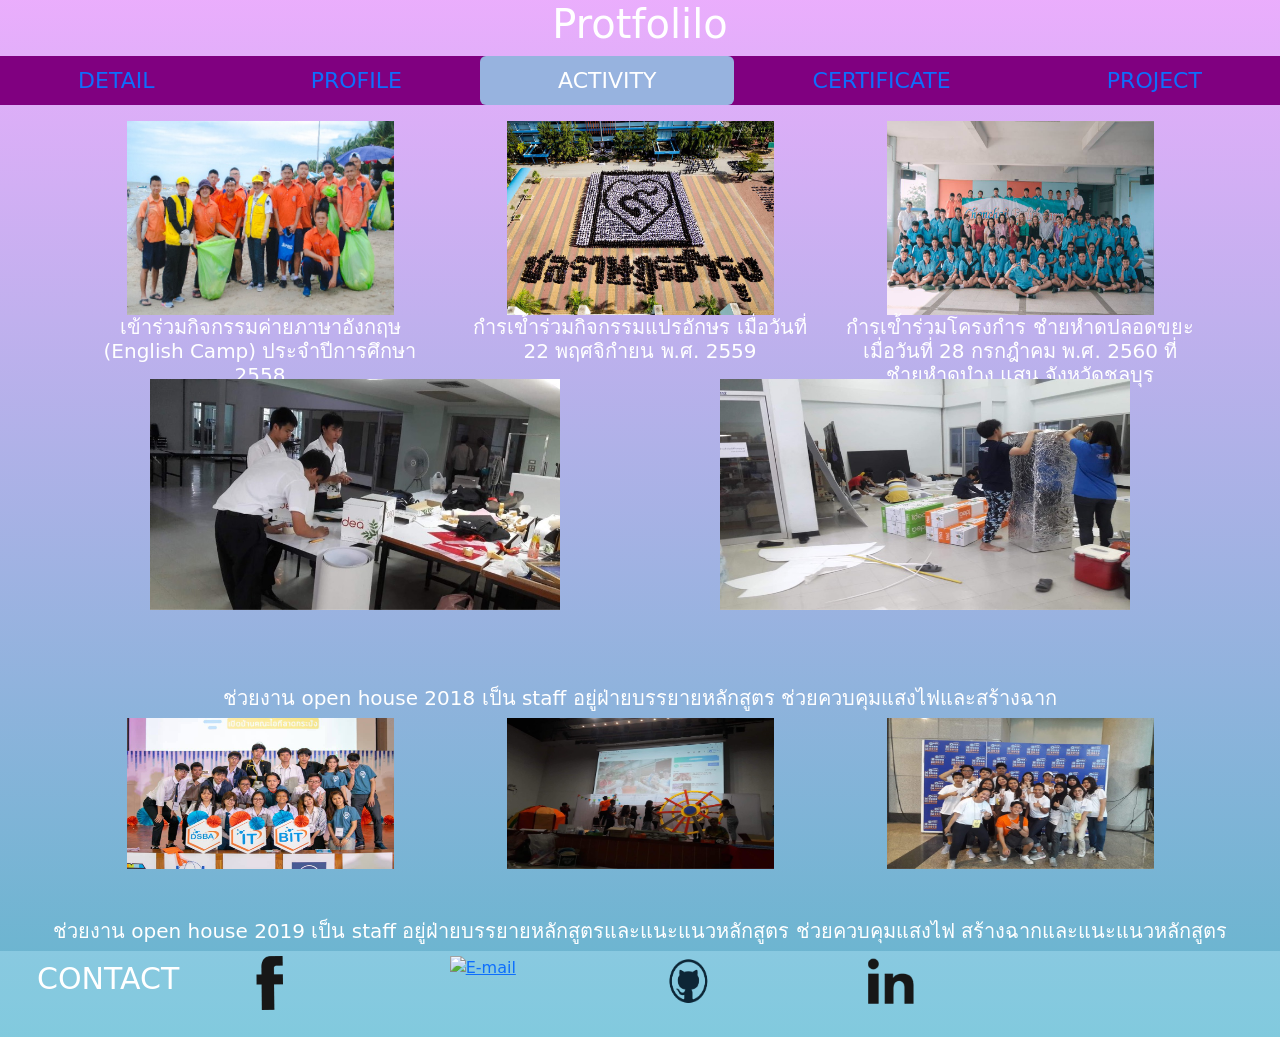
==== Activity.html @ a7619f94 "v1" ====
<!DOCTYPE html>
<html lang="en">

<head>
    <meta charset="UTF-8">
    <meta http-equiv="X-UA-Compatible" content="IE=edge">
    <meta name="viewport" content="width=device-width, initial-scale=1.0">
    <title>Document</title>
    <link href="https://cdn.jsdelivr.net/npm/bootstrap@5.0.0-beta3/dist/css/bootstrap.min.css" rel="stylesheet"
        integrity="sha384-eOJMYsd53ii+scO/bJGFsiCZc+5NDVN2yr8+0RDqr0Ql0h+rP48ckxlpbzKgwra6" crossorigin="anonymous">
    <script src="https://cdn.jsdelivr.net/npm/bootstrap@5.0.0-beta3/dist/js/bootstrap.bundle.min.js"
        integrity="sha384-JEW9xMcG8R+pH31jmWH6WWP0WintQrMb4s7ZOdauHnUtxwoG2vI5DkLtS3qm9Ekf"
        crossorigin="anonymous"></script>
    <style>
        body {
            background-color:puple;
            background-image: linear-gradient(rgba(194, 16, 248, 0.342), #0088ad9d);
            color: white;
        }

        .profile {
            width: 50%;
            display: block;
            margin: auto;
            padding: auto;
            width: 50%;
        }

        .contact {
            width: 5%;
        }

        #contact {
            font-size: 30px;
            text-align: left;
        }

        img {
            width: 75%;
            height: 75%;
        }

        h1 {
            text-align: center;
        }

        .col-xs-12.col-sm-6.col-lg-6 {
            text-align: left;
        }

        footer {
            background-color: #c0f1ff55;
            padding: 5px;
        }

        ul {
            width: 100%;
            list-style: none;
        }

        .img_foot {
            width: 60px;
            height: 60px;
        }

        .git {
            width: 65px;
            height: 50px;
        }

        .col-xs {
            text-align: left;
        }

        @media only screen and (min-width: 992px) {
            .col-lg-12 {
                text-align: center;
                width: 50%;
                margin: auto;
                padding: auto;
            }
        }

        .nav.nav-pills.flex-column.flex-sm-row {
            text-align: center;
            font-size: 22px;
            background-color: purple;

        }

        .flex-sm-fill.text-sm-center.nav-link.active {
            background-color: red;
        }

        .col-xs-1.col-sm-6.col-lg-6 {
            text-align: center;
        }

        .col-xs-1.col-sm-6.col-lg-4 {
            text-align: center;
        }
        .oph{
            text-align: center;
            font-size: 20px;
        }
        h6{
            font-size: 20px;
        }
        .flex-sm-fill.text-sm-center.nav-link.active {
            background-color:  #97b3df;

        }
    </style>
</head>

<body>
    <h1>Protfolilo</h1>



    <nav class="nav nav-pills flex-column flex-sm-row">
        <a class="flex-sm-fill text-sm-center nav-link" href="index.html">DETAIL</a>
        <a class="flex-sm-fill text-sm-center nav-link" href="Profile.html">PROFILE</a>
        <a class="flex-sm-fill text-sm-center nav-link active" href="Activity.html">ACTIVITY</a>
        <a class="flex-sm-fill text-sm-center nav-link" href="Certificates.html">CERTIFICATE</a>
        <a class="flex-sm-fill text-sm-center nav-link" href="Project.html">PROJECT</a>
    </nav>
    <p>










        <!-- แถวที่ 1  -->
    <div class="container">
        <div class="row">
            <div class="col-xs-1 col-sm-6 col-lg-4">
                <img src="img/save.jpg" alt="">
                <h6>เข้าร่วมกิจกรรมค่ายภาษาอังกฤษ (English Camp) ประจำปีการศึกษา 2558</h6>
            </div>
            <div class="col-xs-1 col-sm-6 col-lg-4">
                <img src="img/cru.JPG" alt="">
                <h6>กำรเข้ำร่วมกิจกรรมแปรอักษร เมื่อวันที่ 22 พฤศจิกำยน พ.ศ. 2559</h6>
            </div>
            <div class="col-xs-1 col-sm-6 col-lg-4">
                <img src="img/Eng.JPG" alt="">
                <h6> กำรเข้ำร่วมโครงกำร ชำยหำดปลอดขยะ เมื่อวันที่ 28 กรกฎำคม พ.ศ. 2560 ที่ ชำยหำดบำง
                    แสน จังหวัดชลบุร</h6>
            </div>
            <div class="col-xs-1 col-sm-6 col-lg-6">
                <img src="img/op2018_1.jpeg" alt="">
            </div>
            <div class="col-xs-1 col-sm-6 col-lg-6">
                <img src="img/op2018_2.jpeg" alt="">
            </div>

            <h6 class = "oph">ช่วยงาน open house 2018 เป็น staff อยู่ฝ่ายบรรยายหลักสูตร ช่วยควบคุมแสงไฟและสร้างฉาก</h6>
            <div class="col-xs-1 col-sm-6 col-lg-4">
                <img src="img/op2018_4.jpeg" alt="">
            </div>
            <div class="col-xs-1 col-sm-6 col-lg-4">
                <img src="img/op2019_1.jpeg" alt="">
            </div>
            <div class="col-xs-1 col-sm-6 col-lg-4">
                <img src="img/op2019_4.jpeg" alt="">
            </div>
        </div>
    </div>
    
    <h6 class = "oph">ช่วยงาน open house 2019 เป็น staff อยู่ฝ่ายบรรยายหลักสูตรและแนะแนวหลักสูตร ช่วยควบคุมแสงไฟ
        สร้างฉากและแนะแนวหลักสูตร</h6>









    <footer>
        <div class="flex-container">
            <ul class="row">
                <li class="col-xs col-sm-3 col-lg-2" id="contact">CONTACT</li>
                <li class="col-xs col-sm-3 col-lg-2"><a href="https://www.facebook.com/profile.php?id=100005911452430">
                        <img class="img_foot" src="img/fk.png" alt="Facebook"></a></li>
                <li class="col-xs col-sm-3 col-lg-2"><a href="mailto:boat-naruebes@outlook.com"><img class="img_foot"
                            src="img/Mail.png" alt="E-mail"></a>
                </li>
                <li class="col-xs col-sm-3 col-lg-2"><a href="https://github.com/boat-naruebes"><img class="git"
                            src="img/git.png" alt="Github"></a>
                </li>
                <li class="col-xs col-sm-3 col-lg-2"><a
                        href="https://www.linkedin.com/in/naruebes-lueangrungudom-4289a0210/"><img class="img_foot"
                            src="img/in.png" alt="Github"></a></li>


            </ul>
        </div>
    </footer>
</body>

</html>
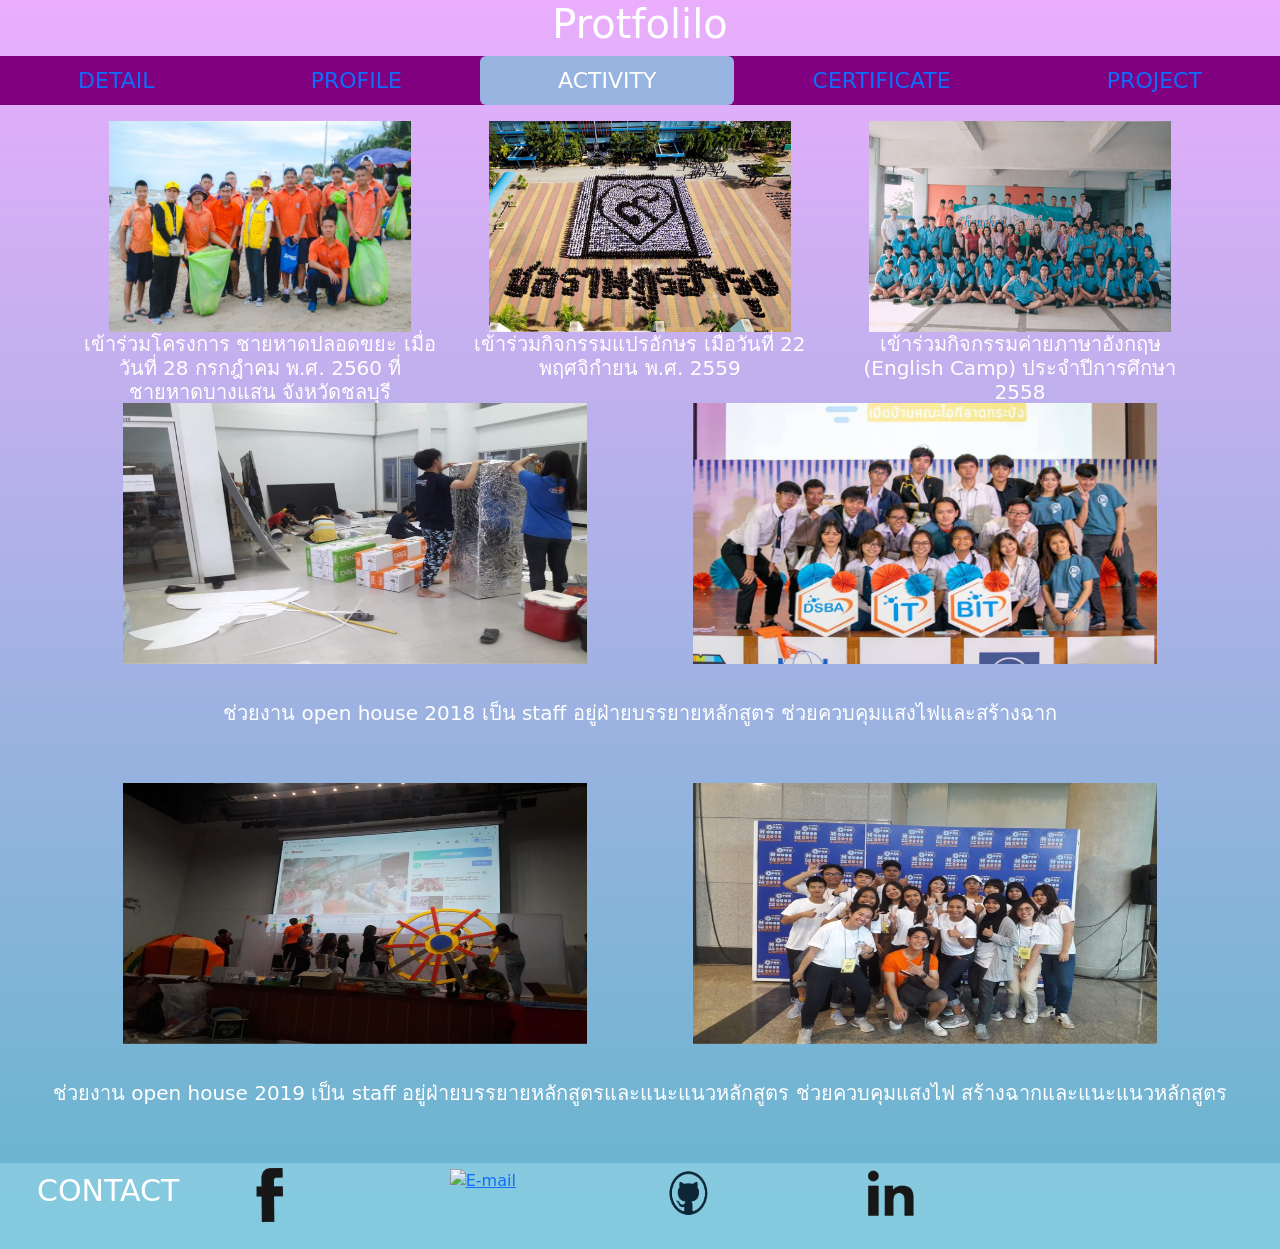
==== commit b69dab25: "v4" ====
--- a/Activity.html
+++ b/Activity.html
@@ -18,13 +18,6 @@
             color: white;
         }
 
-        .profile {
-            width: 50%;
-            display: block;
-            margin: auto;
-            padding: auto;
-            width: 50%;
-        }
 
         .contact {
             width: 5%;
@@ -36,17 +29,16 @@
         }
 
         img {
-            width: 75%;
+            width: 85%;
             height: 75%;
         }
 
+
         h1 {
             text-align: center;
         }
 
-        .col-xs-12.col-sm-6.col-lg-6 {
-            text-align: left;
-        }
+
 
         footer {
             background-color: #c0f1ff55;
@@ -68,18 +60,8 @@
             height: 50px;
         }
 
-        .col-xs {
-            text-align: left;
-        }
-
-        @media only screen and (min-width: 992px) {
-            .col-lg-12 {
-                text-align: center;
-                width: 50%;
-                margin: auto;
-                padding: auto;
-            }
-        }
+
+
 
         .nav.nav-pills.flex-column.flex-sm-row {
             text-align: center;
@@ -100,9 +82,12 @@
             text-align: center;
         }
         .oph{
+            position: relative;
+            bottom: 50px;
             text-align: center;
             font-size: 20px;
         }
+
         h6{
             font-size: 20px;
         }
@@ -110,6 +95,10 @@
             background-color:  #97b3df;
 
         }
+        .col-xs-1.col-sm-12.col-lg-4{
+            text-align: center;
+        }
+      
     </style>
 </head>
 
@@ -125,6 +114,8 @@
         <a class="flex-sm-fill text-sm-center nav-link" href="Certificates.html">CERTIFICATE</a>
         <a class="flex-sm-fill text-sm-center nav-link" href="Project.html">PROJECT</a>
     </nav>
+
+
     <p>
 
 
@@ -141,32 +132,30 @@
         <div class="row">
             <div class="col-xs-1 col-sm-6 col-lg-4">
                 <img src="img/save.jpg" alt="">
-                <h6>เข้าร่วมกิจกรรมค่ายภาษาอังกฤษ (English Camp) ประจำปีการศึกษา 2558</h6>
-            </div>
+                <h6>เข้าร่วมโครงการ ชายหาดปลอดขยะ เมื่อวันที่ 28 กรกฎำคม พ.ศ. 2560 ที่ ชายหาดบางแสน จังหวัดชลบุรี</h6>
+            </div>  
             <div class="col-xs-1 col-sm-6 col-lg-4">
                 <img src="img/cru.JPG" alt="">
-                <h6>กำรเข้ำร่วมกิจกรรมแปรอักษร เมื่อวันที่ 22 พฤศจิกำยน พ.ศ. 2559</h6>
-            </div>
-            <div class="col-xs-1 col-sm-6 col-lg-4">
-                <img src="img/Eng.JPG" alt="">
-                <h6> กำรเข้ำร่วมโครงกำร ชำยหำดปลอดขยะ เมื่อวันที่ 28 กรกฎำคม พ.ศ. 2560 ที่ ชำยหำดบำง
-                    แสน จังหวัดชลบุร</h6>
-            </div>
-            <div class="col-xs-1 col-sm-6 col-lg-6">
-                <img src="img/op2018_1.jpeg" alt="">
-            </div>
-            <div class="col-xs-1 col-sm-6 col-lg-6">
-                <img src="img/op2018_2.jpeg" alt="">
+                <h6>เข้าร่วมกิจกรรมแปรอักษร เมื่อวันที่ 22 พฤศจิกำยน พ.ศ. 2559</h6>
+            </div>
+            <div class="col-xs-1 col-sm-12 col-lg-4">
+                <img  src="img/Eng.JPG" alt="">
+                <h6>เข้าร่วมกิจกรรมค่ายภาษาอังกฤษ (English Camp) ประจำปีการศึกษา 2558 </h6>
+            </div>
+            <div class="col-xs-1 col-sm-6 col-lg-6">
+                <img  src="img/op2018_2.jpeg" alt="">
+            </div>
+            <div class="col-xs-1 col-sm-6 col-lg-6">
+                <img  src="img/op2018_4.jpeg" alt="">
             </div>
 
             <h6 class = "oph">ช่วยงาน open house 2018 เป็น staff อยู่ฝ่ายบรรยายหลักสูตร ช่วยควบคุมแสงไฟและสร้างฉาก</h6>
-            <div class="col-xs-1 col-sm-6 col-lg-4">
-                <img src="img/op2018_4.jpeg" alt="">
-            </div>
-            <div class="col-xs-1 col-sm-6 col-lg-4">
+
+            <div class="col-xs-1 col-sm-6 col-lg-6">
                 <img src="img/op2019_1.jpeg" alt="">
             </div>
-            <div class="col-xs-1 col-sm-6 col-lg-4">
+
+            <div class="col-xs-1 col-sm-6 col-lg-6">
                 <img src="img/op2019_4.jpeg" alt="">
             </div>
         </div>
@@ -203,6 +192,33 @@
             </ul>
         </div>
     </footer>
+    <script>
+
+
+window.addEventListener('scroll', () => {
+      document.body.style.setProperty('--scroll', window.pageYOffset
+        / (document.body.offsetHeight - window.innerHeight));
+    }, false);
+    let y= 0;
+    function myFunction(x) {
+      x.classList.toggle("change");
+      if(y % 2 == 0){
+        document.getElementById("header").style.left = "0px";
+        y++;
+        console.log(y);
+      }else{
+        document.getElementById("header").style.left = "-300px";
+        y++;
+        console.log(y);
+      }
+
+    }
+
+
+
+  
+
+    </script>
 </body>
 
 </html>
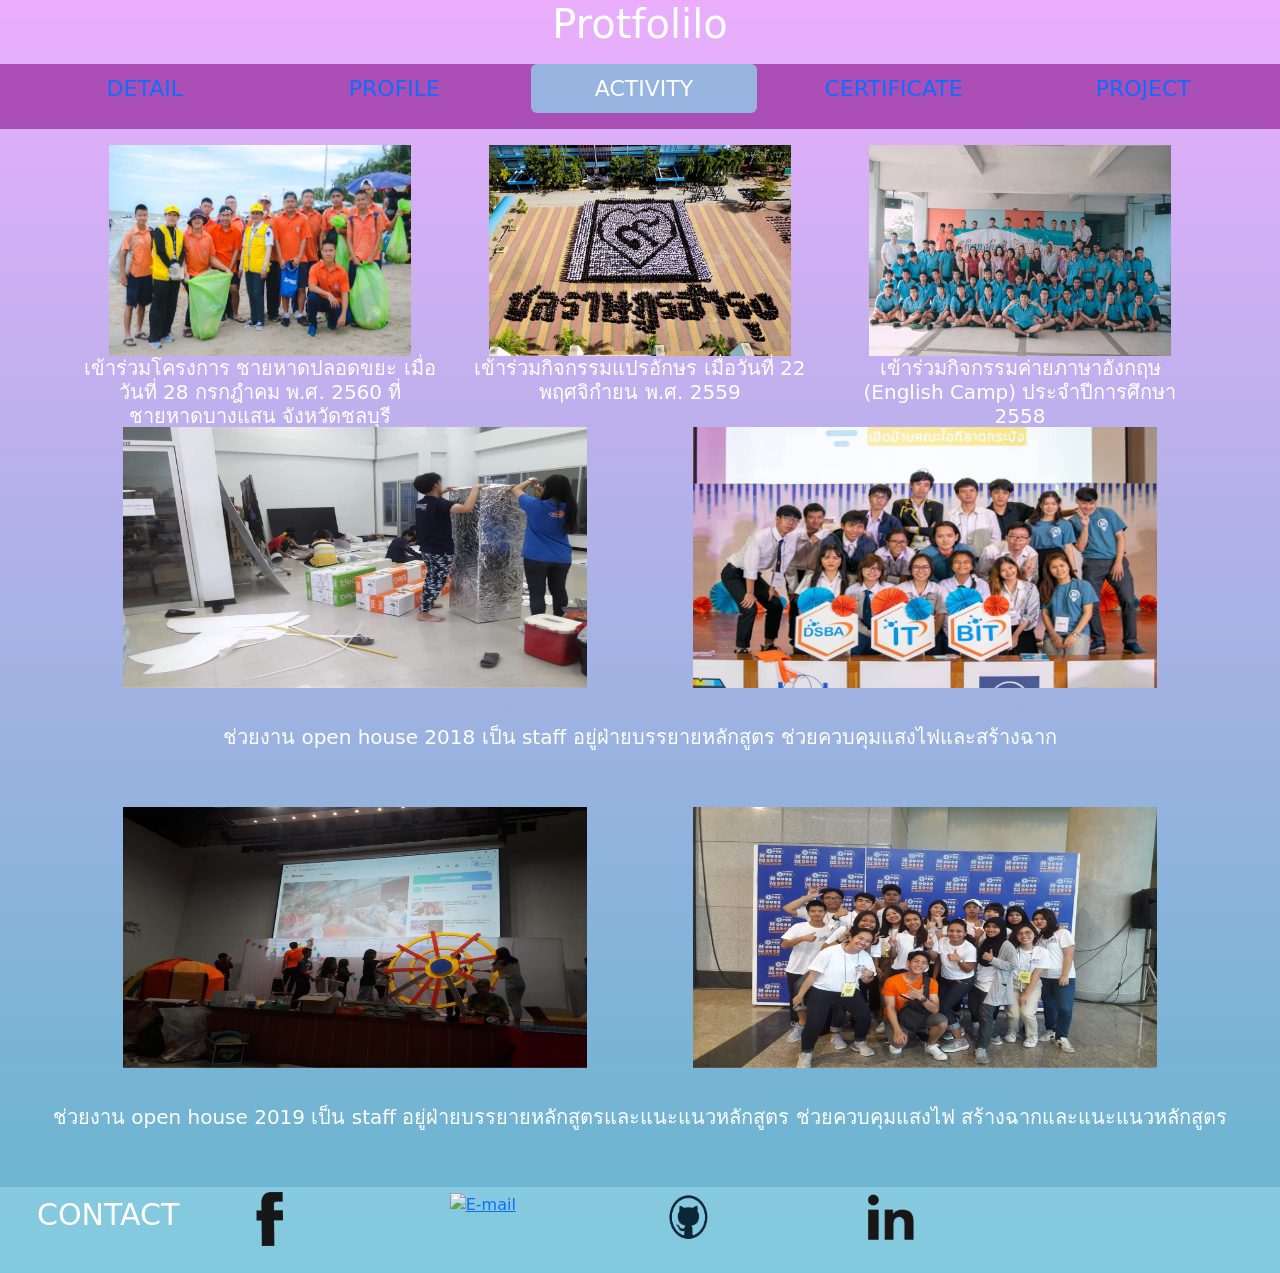
==== commit d264479a: "v5" ====
--- a/Activity.html
+++ b/Activity.html
@@ -13,7 +13,7 @@
         crossorigin="anonymous"></script>
     <style>
         body {
-            background-color:puple;
+            background-color: puple;
             background-image: linear-gradient(rgba(194, 16, 248, 0.342), #0088ad9d);
             color: white;
         }
@@ -48,6 +48,7 @@
         ul {
             width: 100%;
             list-style: none;
+
         }
 
         .img_foot {
@@ -60,13 +61,10 @@
             height: 50px;
         }
 
-
-
-
         .nav.nav-pills.flex-column.flex-sm-row {
             text-align: center;
             font-size: 22px;
-            background-color: purple;
+            background-color: rgba(128, 0, 128, 0.548);
 
         }
 
@@ -81,75 +79,91 @@
         .col-xs-1.col-sm-6.col-lg-4 {
             text-align: center;
         }
-        .oph{
+
+        .oph {
             position: relative;
             bottom: 50px;
             text-align: center;
             font-size: 20px;
         }
 
-        h6{
+        h6 {
             font-size: 20px;
         }
+
         .flex-sm-fill.text-sm-center.nav-link.active {
-            background-color:  #97b3df;
-
-        }
-        .col-xs-1.col-sm-12.col-lg-4{
-            text-align: center;
-        }
-      
+            background-color: #97b3df;
+
+        }
+
+        .col-xs-1.col-sm-12.col-lg-4 {
+            text-align: center;
+        }
+
+        .toggleNav {
+            display: none;
+        }
+
+        @media all and (max-width:992px) {
+            .flex-nav ul.open {
+                display: flex;
+            }
+
+            .flex-nav ul {
+                display: none;
+            }
+
+            .flex-nav ul li {
+                width: 100%;
+            }
+
+            .toggleNav {
+                display: block;
+                margin: auto;
+                padding: auto;
+            }
+        }
     </style>
 </head>
-
 <body>
-    <h1>Protfolilo</h1>
-
-
-
-    <nav class="nav nav-pills flex-column flex-sm-row">
-        <a class="flex-sm-fill text-sm-center nav-link" href="index.html">DETAIL</a>
-        <a class="flex-sm-fill text-sm-center nav-link" href="Profile.html">PROFILE</a>
-        <a class="flex-sm-fill text-sm-center nav-link active" href="Activity.html">ACTIVITY</a>
-        <a class="flex-sm-fill text-sm-center nav-link" href="Certificates.html">CERTIFICATE</a>
-        <a class="flex-sm-fill text-sm-center nav-link" href="Project.html">PROJECT</a>
+    <h1>Protfolilo</h1><p>
+
+    <nav class="nav nav-pills flex-column flex-sm-row flex-nav">
+        <a href="#" class="toggleNav">Menu</a>
+        <ul class="row">
+            <li class=" col-lg"><a class="flex-sm-fill text-sm-center nav-link" href="index.html">DETAIL</a></li>
+            <li class="  col-lg"><a class="flex-sm-fill text-sm-center nav-link" href="Profile.html">PROFILE</a></li>
+            <li class="  col-lg"><a class="flex-sm-fill text-sm-center nav-link active"
+                    href="Activity.html">ACTIVITY</a></li>
+            <li class=" col-lg"><a class="flex-sm-fill text-sm-center nav-link" href="Certificates.html">CERTIFICATE</a>
+            </li>
+            <li class=" col-lg"><a class="flex-sm-fill text-sm-center nav-link" href="Project.html">PROJECT</a></li>
+        </ul>
     </nav>
-
-
     <p>
 
-
-
-
-
-
-
-
-
-
-        <!-- แถวที่ 1  -->
     <div class="container">
         <div class="row">
             <div class="col-xs-1 col-sm-6 col-lg-4">
                 <img src="img/save.jpg" alt="">
                 <h6>เข้าร่วมโครงการ ชายหาดปลอดขยะ เมื่อวันที่ 28 กรกฎำคม พ.ศ. 2560 ที่ ชายหาดบางแสน จังหวัดชลบุรี</h6>
-            </div>  
+            </div>
             <div class="col-xs-1 col-sm-6 col-lg-4">
                 <img src="img/cru.JPG" alt="">
                 <h6>เข้าร่วมกิจกรรมแปรอักษร เมื่อวันที่ 22 พฤศจิกำยน พ.ศ. 2559</h6>
             </div>
             <div class="col-xs-1 col-sm-12 col-lg-4">
-                <img  src="img/Eng.JPG" alt="">
+                <img src="img/Eng.JPG" alt="">
                 <h6>เข้าร่วมกิจกรรมค่ายภาษาอังกฤษ (English Camp) ประจำปีการศึกษา 2558 </h6>
             </div>
             <div class="col-xs-1 col-sm-6 col-lg-6">
-                <img  src="img/op2018_2.jpeg" alt="">
-            </div>
-            <div class="col-xs-1 col-sm-6 col-lg-6">
-                <img  src="img/op2018_4.jpeg" alt="">
-            </div>
-
-            <h6 class = "oph">ช่วยงาน open house 2018 เป็น staff อยู่ฝ่ายบรรยายหลักสูตร ช่วยควบคุมแสงไฟและสร้างฉาก</h6>
+                <img src="img/op2018_2.jpeg" alt="">
+            </div>
+            <div class="col-xs-1 col-sm-6 col-lg-6">
+                <img src="img/op2018_4.jpeg" alt="">
+            </div>
+
+            <h6 class="oph">ช่วยงาน open house 2018 เป็น staff อยู่ฝ่ายบรรยายหลักสูตร ช่วยควบคุมแสงไฟและสร้างฉาก</h6>
 
             <div class="col-xs-1 col-sm-6 col-lg-6">
                 <img src="img/op2019_1.jpeg" alt="">
@@ -160,18 +174,10 @@
             </div>
         </div>
     </div>
-    
-    <h6 class = "oph">ช่วยงาน open house 2019 เป็น staff อยู่ฝ่ายบรรยายหลักสูตรและแนะแนวหลักสูตร ช่วยควบคุมแสงไฟ
+
+    <h6 class="oph">ช่วยงาน open house 2019 เป็น staff อยู่ฝ่ายบรรยายหลักสูตรและแนะแนวหลักสูตร ช่วยควบคุมแสงไฟ
         สร้างฉากและแนะแนวหลักสูตร</h6>
-
-
-
-
-
-
-
-
-
+        
     <footer>
         <div class="flex-container">
             <ul class="row">
@@ -192,33 +198,24 @@
             </ul>
         </div>
     </footer>
+
+
+
+    <script src="https://ajax.googleapis.com/ajax/libs/jquery/1.11.2/jquery.min.js"></script>
     <script>
 
-
-window.addEventListener('scroll', () => {
-      document.body.style.setProperty('--scroll', window.pageYOffset
-        / (document.body.offsetHeight - window.innerHeight));
-    }, false);
-    let y= 0;
-    function myFunction(x) {
-      x.classList.toggle("change");
-      if(y % 2 == 0){
-        document.getElementById("header").style.left = "0px";
-        y++;
-        console.log(y);
-      }else{
-        document.getElementById("header").style.left = "-300px";
-        y++;
-        console.log(y);
-      }
-
-    }
-
-
-
-  
+        $(function () {
+            $('.toggleNav').on('click', function () {
+                $('.flex-nav ul').toggleClass('open');
+            });
+        });
 
     </script>
+
+
+
+
+
 </body>
 
 </html>
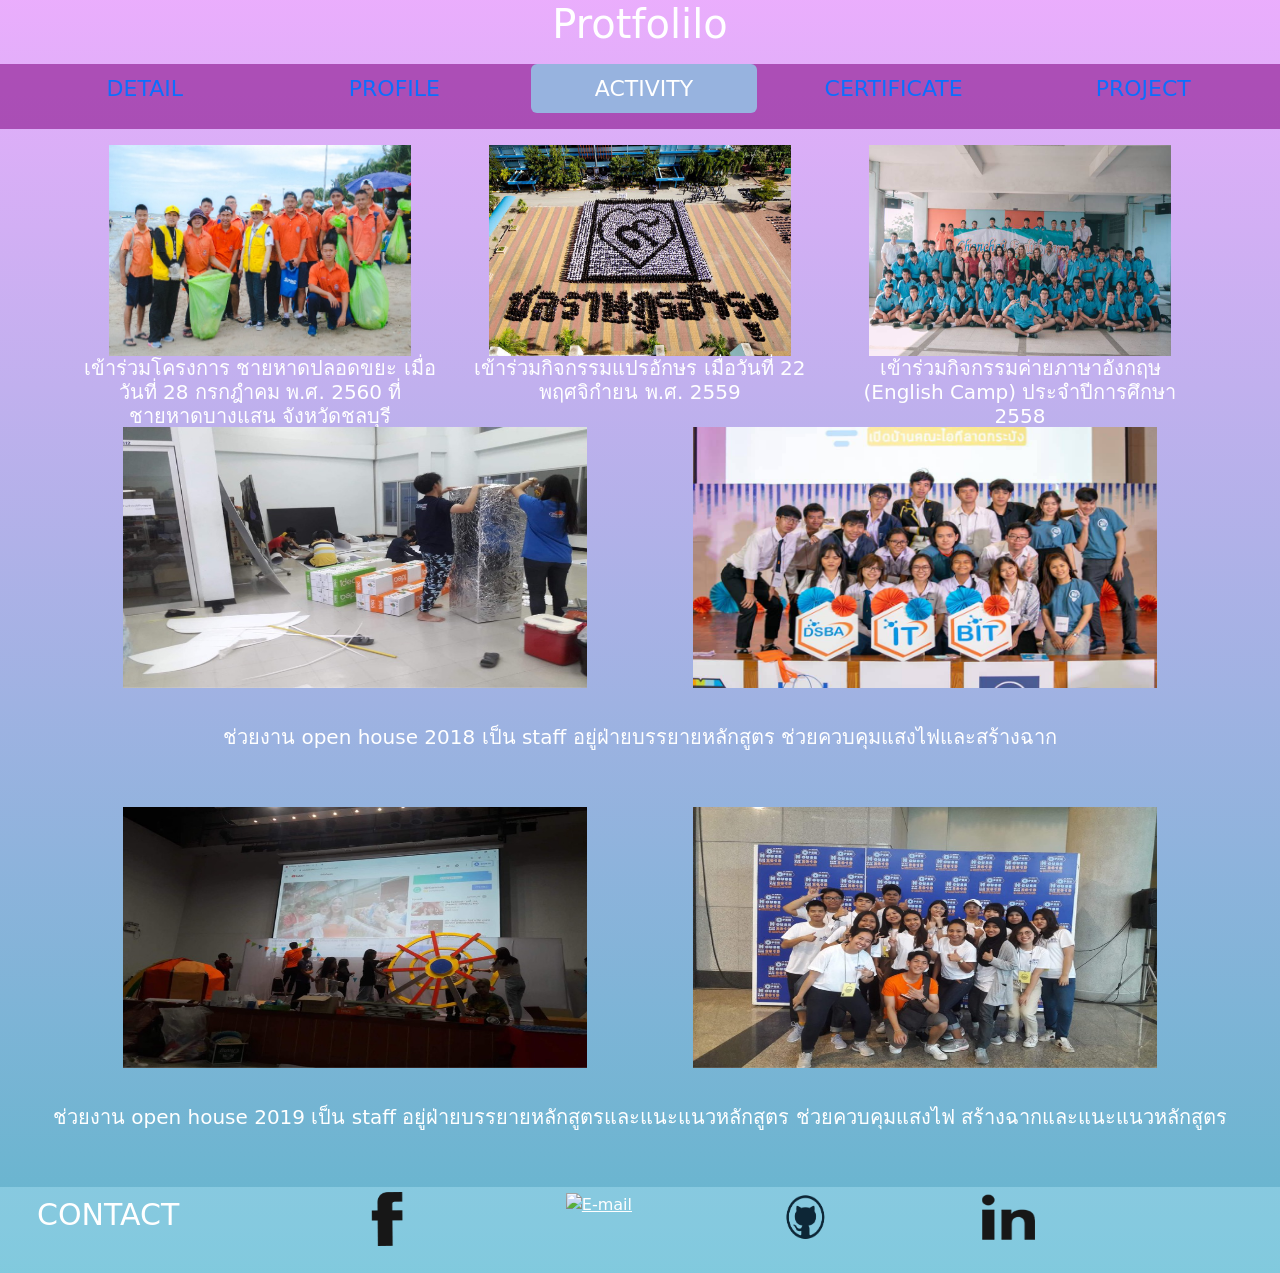
==== commit 0420a6be: "v6" ====
--- a/Activity.html
+++ b/Activity.html
@@ -11,118 +11,79 @@
     <script src="https://cdn.jsdelivr.net/npm/bootstrap@5.0.0-beta3/dist/js/bootstrap.bundle.min.js"
         integrity="sha384-JEW9xMcG8R+pH31jmWH6WWP0WintQrMb4s7ZOdauHnUtxwoG2vI5DkLtS3qm9Ekf"
         crossorigin="anonymous"></script>
+        <link rel="stylesheet" href="css.css">
     <style>
-        body {
-            background-color: puple;
-            background-image: linear-gradient(rgba(194, 16, 248, 0.342), #0088ad9d);
-            color: white;
-        }
+      .contact {
+    width: 5%;
+}
+img {
+    width: 85%;
+    height: 75%;
+}
+footer {
+    background-color: #c0f1ff55;
+    padding: 5px;
+}
+ul {
+    width: 100%;
+    list-style: none;
 
+}
+.img_foot {
+    width: 70px;
+            height: 60px;
+            
+}
+.nav.nav-pills.flex-column.flex-sm-row {
+    text-align: center;
+    font-size: 22px;
+    background-color: rgba(128, 0, 128, 0.548);
 
-        .contact {
-            width: 5%;
-        }
+}
+.col-xs-1.col-sm-6.col-lg-6 {
+    text-align: center;
+}
 
-        #contact {
-            font-size: 30px;
-            text-align: left;
-        }
+.col-xs-1.col-sm-6.col-lg-4 {
+    text-align: center;
+}
 
-        img {
-            width: 85%;
-            height: 75%;
-        }
+.oph {
+    position: relative;
+    bottom: 50px;
+    text-align: center;
+    font-size: 20px;
+}
+h6 {
+    font-size: 20px;
+}
+.col-xs-1.col-sm-12.col-lg-4 {
+    text-align: center;
+}
 
+.toggleNav {
+    display: none;
+}
 
-        h1 {
-            text-align: center;
-        }
+@media all and (max-width:992px) {
+    .flex-nav ul.open {
+        display: flex;
+    }
 
+    .flex-nav ul {
+        display: none;
+    }
 
+    .flex-nav ul li {
+        width: 100%;
+    }
 
-        footer {
-            background-color: #c0f1ff55;
-            padding: 5px;
-        }
-
-        ul {
-            width: 100%;
-            list-style: none;
-
-        }
-
-        .img_foot {
-            width: 60px;
-            height: 60px;
-        }
-
-        .git {
-            width: 65px;
-            height: 50px;
-        }
-
-        .nav.nav-pills.flex-column.flex-sm-row {
-            text-align: center;
-            font-size: 22px;
-            background-color: rgba(128, 0, 128, 0.548);
-
-        }
-
-        .flex-sm-fill.text-sm-center.nav-link.active {
-            background-color: red;
-        }
-
-        .col-xs-1.col-sm-6.col-lg-6 {
-            text-align: center;
-        }
-
-        .col-xs-1.col-sm-6.col-lg-4 {
-            text-align: center;
-        }
-
-        .oph {
-            position: relative;
-            bottom: 50px;
-            text-align: center;
-            font-size: 20px;
-        }
-
-        h6 {
-            font-size: 20px;
-        }
-
-        .flex-sm-fill.text-sm-center.nav-link.active {
-            background-color: #97b3df;
-
-        }
-
-        .col-xs-1.col-sm-12.col-lg-4 {
-            text-align: center;
-        }
-
-        .toggleNav {
-            display: none;
-        }
-
-        @media all and (max-width:992px) {
-            .flex-nav ul.open {
-                display: flex;
-            }
-
-            .flex-nav ul {
-                display: none;
-            }
-
-            .flex-nav ul li {
-                width: 100%;
-            }
-
-            .toggleNav {
-                display: block;
-                margin: auto;
-                padding: auto;
-            }
-        }
+    .toggleNav {
+        display: block;
+        margin: auto;
+        padding: auto;
+    }
+}
     </style>
 </head>
 <body>
@@ -177,28 +138,23 @@
 
     <h6 class="oph">ช่วยงาน open house 2019 เป็น staff อยู่ฝ่ายบรรยายหลักสูตรและแนะแนวหลักสูตร ช่วยควบคุมแสงไฟ
         สร้างฉากและแนะแนวหลักสูตร</h6>
-        
-    <footer>
-        <div class="flex-container">
-            <ul class="row">
-                <li class="col-xs col-sm-3 col-lg-2" id="contact">CONTACT</li>
-                <li class="col-xs col-sm-3 col-lg-2"><a href="https://www.facebook.com/profile.php?id=100005911452430">
-                        <img class="img_foot" src="img/fk.png" alt="Facebook"></a></li>
-                <li class="col-xs col-sm-3 col-lg-2"><a href="mailto:boat-naruebes@outlook.com"><img class="img_foot"
-                            src="img/Mail.png" alt="E-mail"></a>
-                </li>
-                <li class="col-xs col-sm-3 col-lg-2"><a href="https://github.com/boat-naruebes"><img class="git"
-                            src="img/git.png" alt="Github"></a>
-                </li>
-                <li class="col-xs col-sm-3 col-lg-2"><a
-                        href="https://www.linkedin.com/in/naruebes-lueangrungudom-4289a0210/"><img class="img_foot"
-                            src="img/in.png" alt="Github"></a></li>
-
-
-            </ul>
-        </div>
-    </footer>
-
+        <footer>
+            <div class="flex-container">
+                <ul class="row">
+                    <li class="col-xs-12 col-sm-12 col-lg-2" id="contact">CONTACT</li>
+                    <li class="col-xs-6 col-sm-6 col-lg-2"><a href="https://www.facebook.com/profile.php?id=100005911452430">
+                            <img class = "img_foot " src="img/fk.png" alt="Facebook"></a></li>
+                    <li class="col-xs-6 col-sm-6 col-lg-2"><a href="mailto:boat-naruebes@outlook.com"><img class = "img_foot " src="img/Mail.png"
+                                alt="E-mail"></a>
+                    </li>
+                    <li class="col-xs-6 col-sm-6 col-lg-2"><a href="https://github.com/boat-naruebes"><img class = "git" src="img/git.png"
+                                alt="Github"></a>
+                    </li>
+                    <li class="col-xs-6 col-sm-6 col-lg-2"><a href="https://www.linkedin.com/in/naruebes-lueangrungudom-4289a0210/"><img class = "img_foot " src="img/in.png" 
+                        alt="Github"></a></li>
+                </ul>
+            </div>
+        </footer>
 
 
     <script src="https://ajax.googleapis.com/ajax/libs/jquery/1.11.2/jquery.min.js"></script>
--- a/css.css
+++ b/css.css
@@ -0,0 +1,232 @@
+body {
+    background-color:puple;
+    background-image: linear-gradient(rgba(194, 16, 248, 0.342), #0088ad9d);
+    color: white;
+}
+.profile {
+    display: block;
+    width: 50%;
+    height: 50%;
+    margin: auto;
+    padding: auto;
+    border-radius: 35%;
+    animation-name: up;
+    animation-duration: 4s;
+   
+
+}
+@keyframes up {
+    0%{
+        opacity: 0;
+        
+    }
+    100%{
+        opacity: 1;
+        
+    }
+
+}
+
+h1 {
+    text-align: center;
+}
+
+ul {
+    width: 100%;
+    list-style: none;
+}
+
+
+#description {
+    background-color: #4c628123;
+
+    
+}
+
+#skill {
+
+    background-color: #94adcfa4;
+
+    
+}
+
+#contact {
+    font-size: 30px;
+    text-align: left;
+}
+
+h4 {
+    
+    text-align: center;
+}
+.col-xs-12.col-sm-6.col-lg-6{
+    text-align: left;
+}
+
+footer {
+    background-color:#c0f1ffa4;
+    padding: 5px;
+}
+.git{
+    width: 70px;
+    height: 60px;
+}
+.col-xs{
+    text-align: left;
+}
+@media only screen and (min-width: 992px) {
+    .col-lg-12{
+    text-align: center;
+    width: 50%;
+    margin: auto;
+    padding: auto;
+    }
+}
+@media only screen and (max-width: 576px) {
+    .col-xs-6{
+        width: 50%;
+    }
+}
+.nav.nav-pills.flex-column.flex-sm-row{
+    text-align: center;
+    font-size: 22px;
+    background-color: rgba(128, 0, 128, 0.548);
+}
+a{
+    color: white;
+    text-align: center;
+}
+.flex-sm-fill.text-sm-center.nav-link.active{
+    background-color: #97b3df;
+    
+}
+.toggleNav {
+    display: none;
+}
+
+@media all and (max-width:992px) {
+    .flex-nav ul.open {
+        display: flex;
+    }
+
+    .flex-nav ul {
+        display: none;
+    }
+
+    .flex-nav ul li {
+        width: 100%;
+    }
+
+    .toggleNav {
+        display: block;
+        margin: auto;
+        padding: auto;
+    }
+}
+
+.contact {
+    width: 5%;
+}
+
+img {
+    width: 70%;
+    height: 70%;
+}
+
+.col-xs-1.col-sm-6.col-lg-4 {
+    text-align: center;
+}
+
+.col-xs-1.col-sm-6.col-lg-6 {
+    text-align: center;
+}
+
+.col-xs-1.col-sm-6.col-lg-12 {
+    text-align: center;
+}
+
+
+
+h6 {
+    text-align: center;
+    font-size: 18px;
+}
+
+
+
+
+ul {
+    width: 100%;
+    list-style: none;
+    text-align: right;
+}
+
+footer {
+    background-color: #c0f1ff55;
+    padding: 5px;
+}
+
+.img_foot {
+    width: 60px;
+    height: 60px;
+}
+
+.git {
+    width: 65px;
+    height: 50px;
+}
+
+.col-xs {
+    text-align: left;
+}
+
+@media only screen and (min-width: 992px) {
+    .col-lg-12 {
+        text-align: center;
+        width: 50%;
+        margin: auto;
+        padding: auto;
+    }
+
+}
+
+.nav.nav-pills.flex-column.flex-sm-row {
+    text-align: center;
+    font-size: 22px;
+    background-color: rgba(128, 0, 128, 0.548);
+}
+
+.flex-sm-fill.text-sm-center.nav-link.active {
+    background-color:  #97b3df;
+
+}
+.toggleNav {
+    display: none;
+}
+
+@media all and (max-width:992px) {
+    .flex-nav ul.open {
+        display: flex;
+    }
+
+    .flex-nav ul {
+        display: none;
+    }
+
+    .flex-nav ul li {
+        width: 100%;
+    }
+
+    .toggleNav {
+        display: block;
+        margin: auto;
+        padding: auto;
+    }
+}
+
+
+
+
+
+
+
